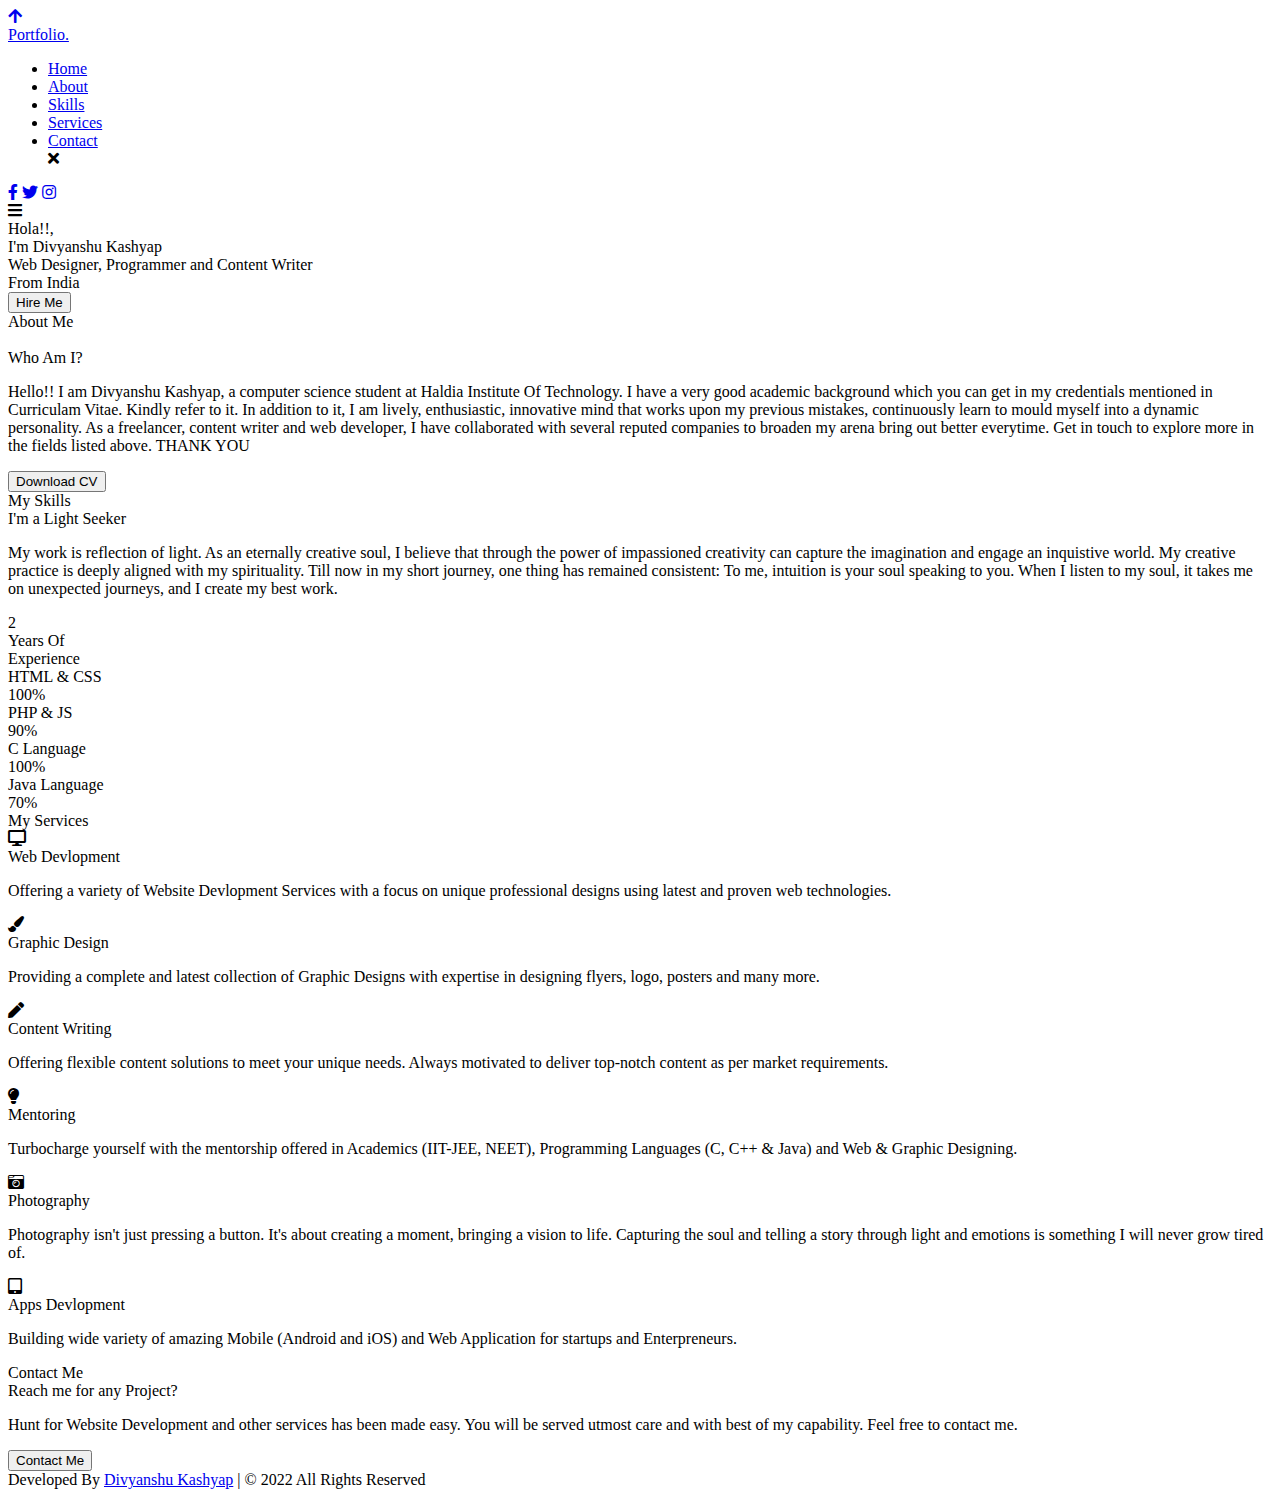
==== index.html @ 9f0cb543 "Update index.html" ====
<!DOCTYPE html>
<!-- Designined by CodingLab | www.youtube.com/codinglabyt -->
<html lang="en" dir="ltr">
  <head>
    <meta charset="UTF-8">
    <title> Portfoli0</title>
    <link rel="stylesheet" href="style.css">
    <!-- Fontawesome CDN Link -->
    <link rel="stylesheet" href="https://cdnjs.cloudflare.com/ajax/libs/font-awesome/5.15.2/css/all.min.css"/>
     <meta name="viewport" content="width=device-width, initial-scale=1.0">
   </head>
<body>
  <!-- Move to up button -->
  <div class="scroll-button">
    <a href="#home"><i class="fas fa-arrow-up"></i></a>
  </div>
  <!-- navgaition menu -->
  <nav >
    <div class="navbar" style="color: black;">
      <div class="logo"><a href="https://www.google.com/search?q=portfolio&rlz=1C1ZKTG_enIN931IN931&oq=portfolio&aqs=chrome..69i57j0i67i433l2j0i67l2j0i67i433j0i67l2j0i67i433j0i67.3819j0j15&sourceid=chrome&ie=UTF-8" target="_blank">Portfolio.</a></div>
      <ul class="menu">
          <li><a href="#home">Home</a></li>
          <li><a href="#about">About</a></li>
          <li><a href="#skills">Skills</a></li>
          <li><a href="#services">Services</a></li>
          <li><a href="#contact">Contact</a></li>
          <div class="cancel-btn">
            <i class="fas fa-times"></i>
          </div>
      </ul>
      <div class="media-icons">
        <a href="https://www.facebook.com/divyanshu.kashyap.921" target="_blank"><i class="fab fa-facebook-f"></i></a>
        <a href="http://twitter.com/i_am_divy" target="_blank"><i class="fab fa-twitter"></i></a>
        <a href="https://instagram.com/i.am.divy._?igs..." target="_blank"><i class="fab fa-instagram"></i></a>
        <a href="https://www.linkedin.com/in/divyanshu-kashyap-824456200" target="_blank"><i class="fab fa-linkedin" style="color: white;"></i></a>
      </div>
    </div>
    <div class="menu-btn">
      <i class="fas fa-bars"></i>
    </div>
  </nav>

<!-- Home Section Start -->
 <section class="home" id="home">
   <div class="home-content">
     <class="text">
       <div class="text-one">Hola!!,</div>
       <div class="text-two">I'm Divyanshu Kashyap</div> 
       <div class="text-three">Web Designer, Programmer and Content Writer</div>
       <div class="text-four">From India</div>
     </div>
     <div class="button">
       <button onclick="window.location.href='mailto: divyanshu993.hitece2020@gmail.com'">Hire Me</button>
   </div>
 </section>

<!-- About Section Start -->
<section class="about" id="about">
  <div class="content">
    <div class="title"><span>About Me</span></div>
  <div class="about-details">
    <div class="left">
      <img src="pic.jpg" alt="">
    </div>
    <div class="right">
      <div class="topic">Who Am I?</div>
      <p>Hello!! I am Divyanshu Kashyap, a computer science student at Haldia Institute Of Technology. I have a very good academic background which you can get in my credentials mentioned in Curriculam Vitae. Kindly refer to it. In addition to it, I am lively, enthusiastic, innovative mind that works upon my previous mistakes, continuously learn to mould myself into a dynamic personality. As a freelancer, content writer and web developer, I have collaborated with several reputed companies to broaden my arena bring out better everytime. Get in touch to explore more in the fields listed above. THANK YOU </p>
      <div class="button">
        <button onclick="window.location.href='/Profile.pdf'" >Download CV</button>
      </div>
    </div>
  </div>
  </div>
</section>

<!-- My Skill Section Start -->
<!-- Section Tag and Other Div will same where we need to put same CSS -->
<section class="skills" id="skills">
 <div class="content">
   <div class="title"><span>My Skills</span></div>
   <div class="skills-details">
     <div class="text">
       <div class="topic">I'm a Light Seeker</div>
       <p>My work is reflection of light. As an eternally creative soul, I believe that through the power of impassioned creativity can capture the imagination and engage an inquistive world. My creative practice is deeply aligned with my spirituality.  Till now in my short journey, one thing has remained consistent: To me, intuition is your soul speaking to you. When I listen to my soul, it takes me on unexpected journeys, and I create my best work.</p>
       <div class="experience">
         <div class="num">2</div>
         <div class="exp">Years Of <br> Experience</div>
       </div>
     </div>
     <div class="boxes">
       <div class="box">
         <div class="topic">HTML & CSS</div>
         <div class="per">100%</div>
       </div>
       <div class="box">
         <div class="topic">PHP & JS</div>
         <div class="per">90%</div>
       </div>
       <div class="box">
         <div class="topic">C Language</div>
         <div class="per">100%</div>
       </div>
       <div class="box">
         <div class="topic">Java Language</div>
         <div class="per">70%</div>
       </div>
     </div>
   </div>
 </div>
</section>

<!-- My Services Section Start -->
 <section class="services" id="services">
   <div class="content">
     <div class="title"><span>My Services</span></div>
     <div class="boxes">
       <div class="box">
         <div class="icon">
           <i class="fas fa-desktop"></i>
       </div>
       <div class="topic">Web Devlopment</div>
       <p>Offering a variety of Website Devlopment Services with a focus on unique professional designs using latest and proven web technologies.</p>
     </div>
       <div class="box">
         <div class="icon">
           <i class="fas fa-paint-brush"></i>
       </div>
       <div class="topic">Graphic Design</div>
       <p>Providing a complete and latest collection of Graphic Designs with expertise in designing flyers, logo, posters and many more. </p>
     </div>
       <div class="box">
         <div class="icon">
           <i class="fas fa-pen"></i>
       </div>
       <div class="topic">Content Writing</div>
       <p>Offering flexible content solutions to meet your unique needs. Always motivated to deliver top-notch content as per market requirements.</p>
     </div>
       <div class="box">
         <div class="icon">
           <i class="fas fa-lightbulb"></i>
       </div>
       <div class="topic">Mentoring</div>
       <p>Turbocharge yourself with the mentorship offered in Academics (IIT-JEE, NEET), Programming Languages (C, C++ & Java) and Web & Graphic Designing.</p>
     </div>
       <div class="box">
         <div class="icon">
           <i class="fas fa-camera-retro"></i>
       </div>
       <div class="topic">Photography</div>
       <p>Photography isn't just pressing a button. It's about creating a moment, bringing a vision to life. Capturing the soul and telling a story through light and emotions is something I will never grow tired of.</p>
     </div>
       <div class="box">
         <div class="icon">
           <i class="fas fa-tablet-alt"></i>
       </div>
       <div class="topic">Apps Devlopment</div>
       <p>Building wide variety of amazing Mobile (Android and iOS) and Web Application for startups and Enterpreneurs. </p>
     </div>
   </div>
   </div>
 </section>

<!-- Contact Me section Start -->
<section class="contact" id="contact">
  <div class="content">
    <div class="title"><span>Contact Me</span></div>
    <div class="text">
      <div class="topic">Reach me for any Project?</div>
      <p>Hunt for Website Development and other services has been made easy. You will be served utmost care and with best of my capability. Feel free to contact me.</p>
      <div class="button">
        <button onclick="window.location.href='index2.html'">Contact Me</button>
      </div>
    </div>
  </div>
</section>

<!-- Footer Section Start -->
<footer>
  <div class="text">
    <span>Developed By <a href="#">Divyanshu Kashyap</a> | &#169; 2022 All Rights Reserved</span>
  </div>
</footer>

  <script src="index.js"></script>
</body>
</html>
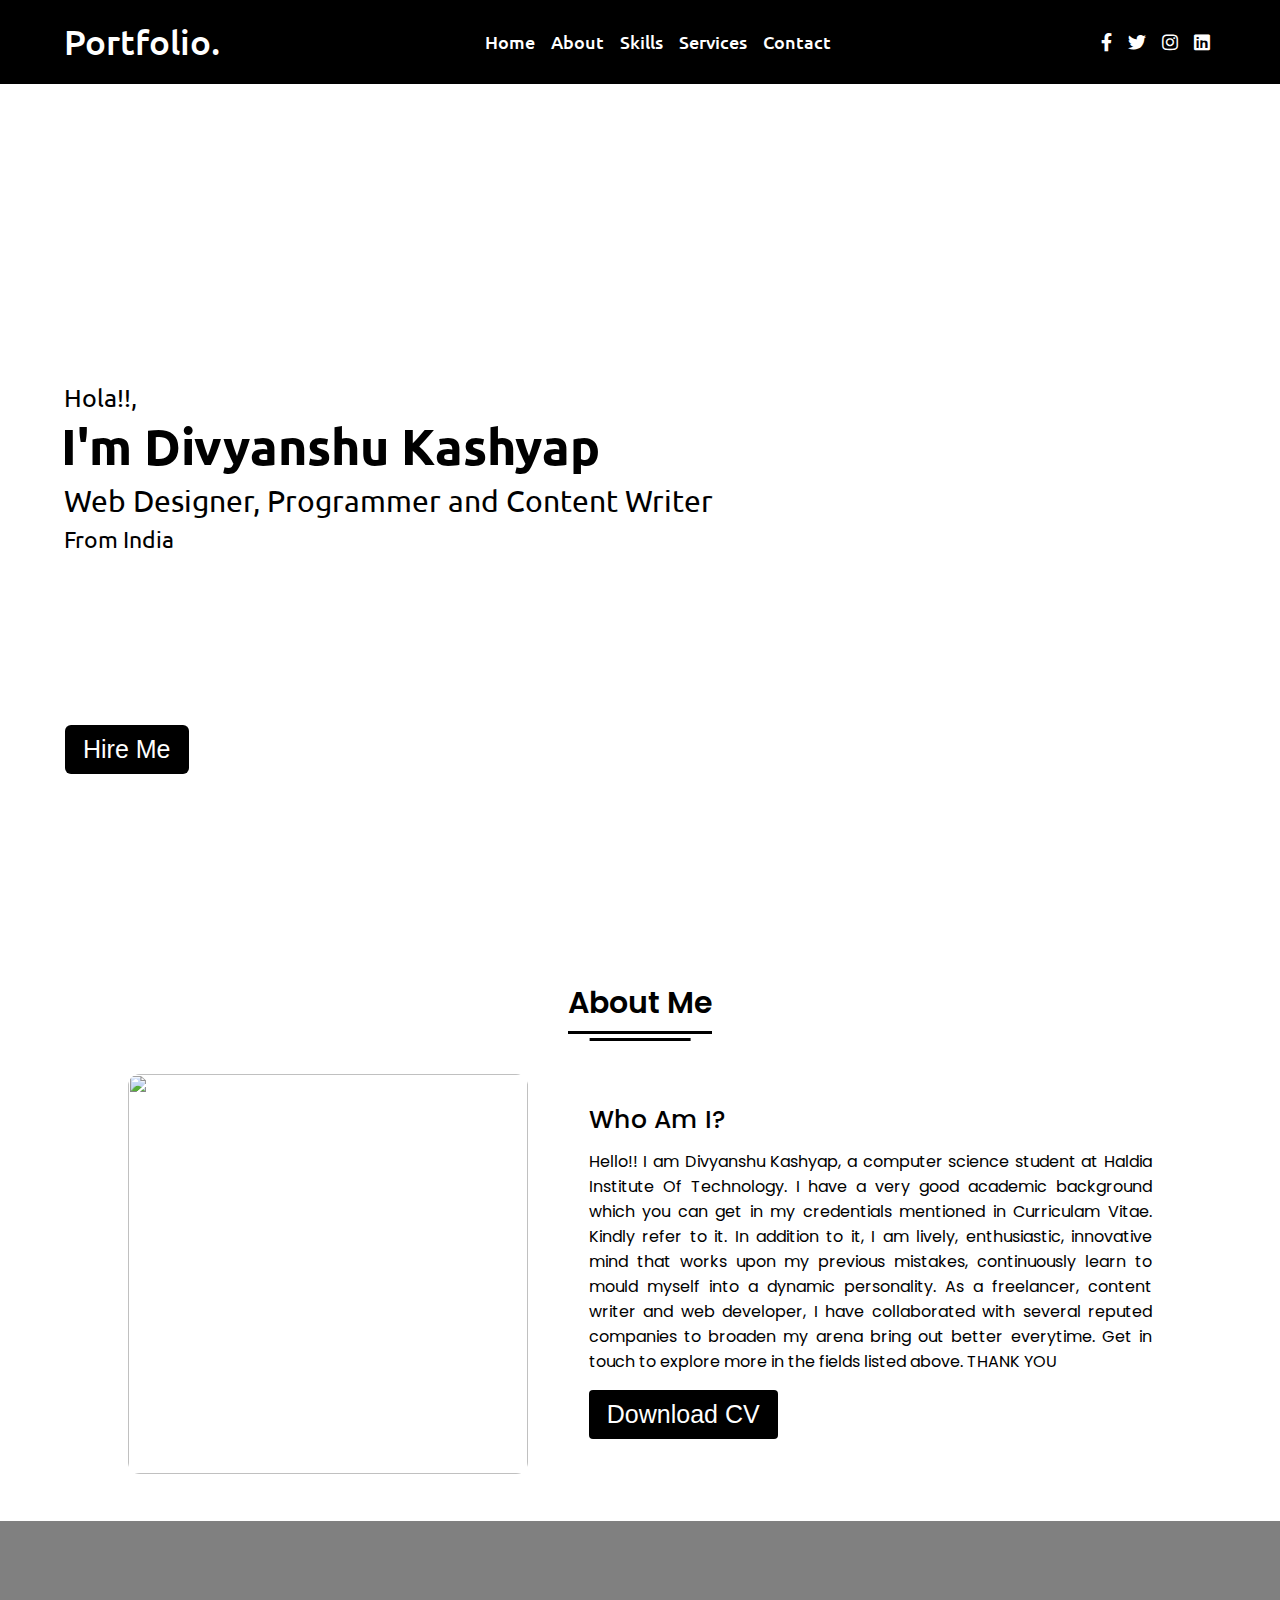
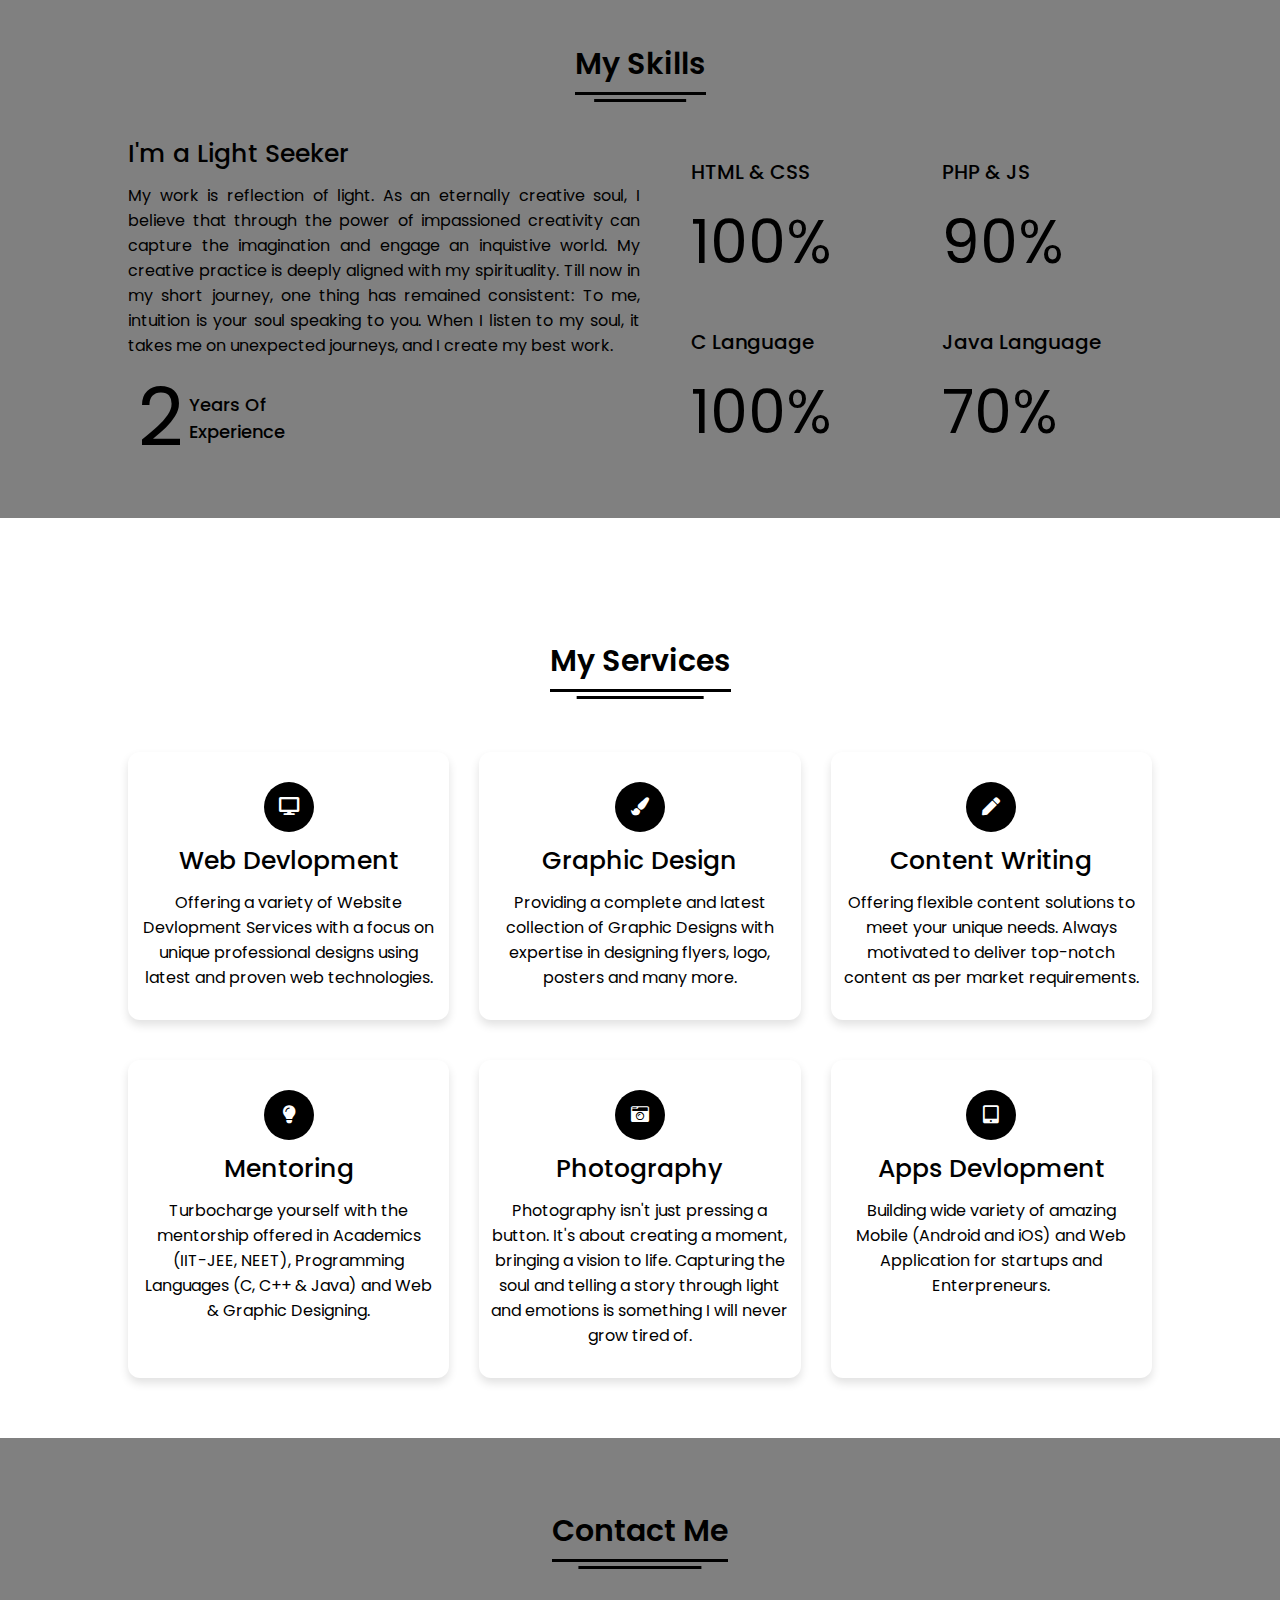
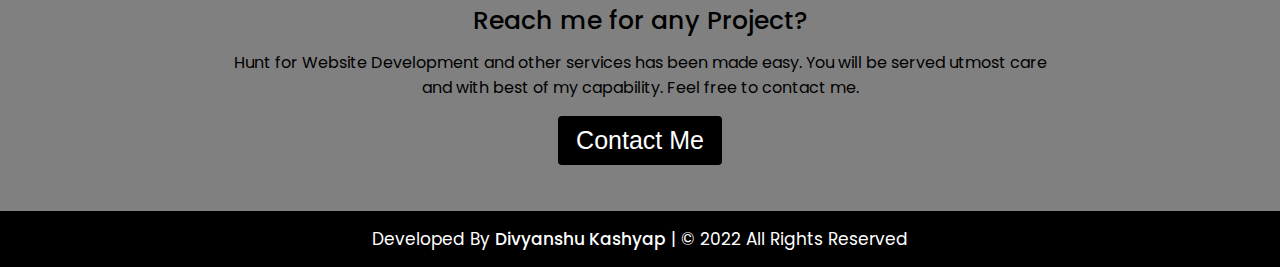
==== commit be92907c: "Update index.html" ====
--- a/index.html
+++ b/index.html
@@ -3,7 +3,7 @@
 <html lang="en" dir="ltr">
   <head>
     <meta charset="UTF-8">
-    <title> Portfoli0</title>
+    <title> Portfolio</title>
     <link rel="stylesheet" href="style.css">
     <!-- Fontawesome CDN Link -->
     <link rel="stylesheet" href="https://cdnjs.cloudflare.com/ajax/libs/font-awesome/5.15.2/css/all.min.css"/>
--- a/style.css
+++ b/style.css
@@ -0,0 +1,512 @@
+/* Google Font CDN Link */
+@import url('https://fonts.googleapis.com/css2?family=Poppins:wght@400;500;600;700&family=Ubuntu:wght@400;500;700&display=swap');
+*{
+  margin: 0;
+  padding: 0;
+  box-sizing: border-box;
+  text-decoration: none;
+  scroll-behavior: smooth;
+}
+
+/* Custom Scroll Bar CSS */
+::-webkit-scrollbar {
+    width: 10px;
+}
+::-webkit-scrollbar-track {
+    background: #f1f1f1;
+}
+::-webkit-scrollbar-thumb {
+    background: black;
+    border-radius: 12px;
+    transition: all 0.3s ease;
+}
+
+::-webkit-scrollbar-thumb:hover {
+    background: grey;
+}
+/* navbar styling */
+nav{
+  background-color: black;
+  position: fixed;
+  width: 100%;
+  padding: 20px 0;
+  z-index: 998;
+  transition: all 0.3s ease;
+  font-family: 'Ubuntu', sans-serif;
+}
+nav.sticky{
+  background: black;
+  padding: 13px 0;
+}
+nav .navbar{
+  width: 90%;
+  display: flex;
+  justify-content: space-between;
+  align-items: center;
+  margin: auto;
+  color: black;
+}
+nav .navbar .logo a{
+  font-weight: 500;
+  font-size: 35px;
+  color: white;
+}
+nav.sticky .navbar .logo a{
+  color: #fff;
+}
+nav .navbar .menu{
+  display: flex;
+  position: relative;
+}
+nav .navbar .menu li{
+  list-style: none;
+  margin: 0 8px;
+}
+.navbar .menu a{
+  font-size: 18px;
+  font-weight: 500;
+  color: white;
+  padding: 6px 0;
+  transition: all 0.4s ease;
+}
+.navbar .menu a:hover{
+  color: black;
+}
+nav.sticky .menu a{
+  color: black;
+}
+nav.sticky .menu a:hover{
+  color: black;
+}
+.navbar .media-icons a{
+  color: white;
+  font-size: 18px;
+  margin: 0 6px;
+}
+nav.sticky .media-icons a{
+  color: #FFF;
+}
+
+/* Side Navigation Menu Button CSS */
+nav .menu-btn,
+.navbar .menu .cancel-btn{
+  position: absolute;
+  color: #fff;
+  right: 30px;
+  top: 20px;
+  font-size: 20px;
+  cursor: pointer;
+  transition: all 0.3s ease;
+  display: none;
+}
+nav .menu-btn{
+  color: white;
+}
+nav.sticky .menu-btn{
+  color: #FFF;
+}
+.navbar .menu .menu-btn{
+  color: #fff;
+}
+
+/* home section styling */
+.home{
+  height: 100vh;
+  width: 100%;
+  background: url(bg2.png) no-repeat;
+  background-size: cover;
+  background-position: center;
+  background-attachment: fixed;
+  font-family: 'Ubuntu', sans-serif;
+}
+.home .home-content{
+  width: 90%;
+  height: 100%;
+  margin: auto;
+  display: flex;
+  flex-direction: column;
+  justify-content: center;
+}
+.home .text-one{
+  font-size: 25px;
+  color: black;
+}
+.home .text-two{
+  color: black;
+  font-size: 50px;
+  font-weight: 600;
+  margin-left: -3px;
+}
+.home .text-three{
+  font-size: 30px;
+  margin: 5px 0;
+  color: black;
+}
+.home .text-four{
+  font-size: 23px;
+  margin: 5px 0;
+  color: black;
+}
+.home .button{
+  margin: -175px 300px 1000px 65px;
+}
+.home .button button{
+  outline: none;
+  padding: 8px 16px;
+  border-radius: 6px;
+  font-size: 25px;
+  font-weight: 400;
+  background: black;
+  color: #fff;
+  cursor: pointer;
+  border: 2px solid transparent;
+  transition: all 0.4s ease;
+}
+.home .button button:hover{
+  border-color: black;
+  background-color: #fff;
+  color: black;
+}
+
+/* About Section Styling */
+/* Those Elements Where We Have Apply Same CSS,
+ I'm Selecting Directly 'Section Tag' and 'Class'  */
+section{
+  padding-top: 40px;
+}
+section .content{
+  width: 80%;
+  margin: 40px auto;
+  font-family: 'Poppins', sans-serif;
+}
+.about .about-details{
+  display: flex;
+  justify-content: space-between;
+  align-items: center;
+}
+section .title{
+  display: flex;
+  justify-content: center;
+  margin-bottom: 40px;
+}
+section .title span{
+  color: black;
+  font-size: 30px;
+  font-weight: 600;
+  position: relative;
+  padding-bottom: 8px;
+}
+section .title span::before,
+section .title span::after{
+  content: '';
+  position: absolute;
+  height: 3px;
+  width: 100%;
+  background: black;
+  left: 0;
+  bottom: 0;
+}
+section .title span::after{
+  bottom: -7px;
+  width: 70%;
+  left: 50%;
+  transform: translateX(-50%);
+}
+.about .about-details .left{
+  width: 45%;
+}
+.about .left img{
+  height: 400px;
+  width: 400px;
+  object-fit: cover;
+  border-radius: 12px;
+}
+.about-details .right{
+  width: 55%;
+}
+section  .topic{
+  color: black;
+  font-size: 25px;
+  font-weight: 500;
+  margin-bottom: 10px;
+}
+.about-details .right p{
+  text-align: justify;
+  color: black;
+}
+section .button{
+  margin: 16px 0;
+}
+section .button button{
+  outline: none;
+  padding: 8px 16px;
+  border-radius: 4px;
+  font-size: 25px;
+  font-weight: 400;
+  background: black;
+  color: #fff;
+  border: 2px solid transparent;
+  cursor: pointer;
+  transition: all 0.4s ease;
+}
+section .button button:hover{
+  border-color: black;
+  background-color: #fff;
+  color: black;
+}
+
+ /* My Skills CSS */
+ .skills{
+   background: grey;
+ }
+ .skills .content{
+   padding: 40px 0;
+ }
+ .skills .skills-details{
+   display: flex;
+   justify-content: space-between;
+   align-items: center;
+ }
+ .skills-details .text{
+   width: 50%;
+ }
+ .skills-details p{
+   color: black;
+   text-align: justify;
+ }
+.skills .skills-details .experience{
+  display: flex;
+  align-items: center;
+  margin: 0 10px;
+}
+.skills-details .experience .num{
+  color: black;
+  font-size: 80px;
+}
+.skills-details .experience .exp{
+  color: black;
+  margin-left: 20px;
+  font-size: 18px;
+  font-weight: 500;
+  margin: 0 6px;
+}
+.skills-details .boxes{
+  width: 45%;
+  display: flex;
+  flex-wrap: wrap;
+  justify-content: space-between;
+}
+.skills-details .box{
+  width: calc(100% / 2 - 20px);
+  margin: 20px 0;
+}
+.skills-details .boxes .topic{
+  font-size: 20px;
+  color: black;
+}
+.skills-details .boxes .per{
+  font-size: 60px;
+  color: black;
+}
+
+/* My Services CSS */
+.services .boxes{
+  display: flex;
+  flex-wrap: wrap;
+  justify-content: space-between;
+}
+.services .boxes .box{
+  margin: 20px 0;
+  width: calc(100% / 3 - 20px);
+  text-align: center;
+  border-radius: 12px;
+  padding: 30px 10px;
+  box-shadow: 0 5px 10px rgba(0, 0, 0, 0.12);
+  cursor: default;
+  transition: all 0.4s ease;
+}
+.services .boxes .box:hover{
+  background: black;
+  color: #fff;
+}
+.services .boxes .box .icon{
+  height: 50px;
+  width: 50px;
+  background: black;
+  border-radius: 50%;
+  text-align: center;
+  line-height: 50px;
+  font-size: 18px;
+  color: white;
+  margin: 0 auto 10px auto;
+  transition: all 0.4s ease;
+}
+.boxes .box:hover .icon{
+  background-color: white;
+  color: black;
+}
+.services .boxes .box:hover .topic,
+.services .boxes .box:hover p{
+  color: white;
+  transition: all 0.4s ease;
+}
+.services .boxes .box:hover .topic,
+.services .boxes .box:hover p{
+  color: white;
+}
+/* Contact Me CSS */
+.contact{
+  background: grey;
+}
+.contact .content{
+  margin: 0 auto;
+  padding: 30px 0;
+}
+.contact .text{
+  width: 80%;
+  text-align: center;
+  margin: auto;
+}
+
+/* Footer CSS */
+footer{
+  background: black;
+  padding: 15px 0;
+  text-align: center;
+  font-family: 'Poppins', sans-serif;
+}
+footer .text span{
+  font-size: 17px;
+  font-weight: 400;
+  color: #fff;
+}
+footer .text span a{
+  font-weight: 500;
+  color: #FFF;
+}
+footer .text span a:hover{
+  text-decoration: underline;
+}
+/* Scroll TO Top Button CSS */
+.scroll-button a{
+  position: fixed;
+  bottom: 20px;
+  right: 20px;
+  color: #fff;
+  background: black;
+  padding: 7px 12px;;
+  font-size: 18px;
+  border-radius: 6px;
+  box-shadow: rgba(0, 0, 0, 0.15);
+  display: none;
+}
+
+/* Responsive Media Query */
+@media (max-width: 1190px) {
+  section .content{
+    width: 85%;
+  }
+}
+@media (max-width: 1000px) {
+  .about .about-details{
+    justify-content: center;
+    flex-direction: column;
+  }
+  .about .about-details .left{
+    display: flex;
+    justify-content: center;
+    width: 100%;
+  }
+  .about-details .right{
+    width: 90%;
+    margin: 40px 0;
+  }
+  .services .boxes .box{
+    margin: 20px 0;
+    width: calc(100% / 2 - 20px);
+  }
+}
+@media (max-width: 900px) {
+  .about .left img{
+    height: 350px;
+    width: 350px;
+  }
+}
+
+@media (max-width: 750px) {
+  nav .navbar{
+    width: 90%;
+  }
+  nav .navbar .menu{
+    position: fixed;
+    left: -100%;
+    top: 0;
+    background: #0E2431;
+    height: 100vh;
+    max-width: 400px;
+    width: 100%;
+    padding-top: 60px;
+    flex-direction: column;
+    align-items: center;
+    transition: all 0.5s ease;
+  }
+  .navbar.active .menu{
+    left: 0;
+  }
+  nav .navbar .menu a{
+    font-size: 23px;
+    display: block;
+    color: #fff;
+    margin: 10px 0;
+  }
+  nav.sticky .menu a:hover{
+    color: black;
+  }
+  nav .navbar .media-icons{
+    display: none;
+  }
+  nav .menu-btn,
+  .navbar .menu .cancel-btn{
+    display: block;
+  }
+  .home .text-two{
+    font-size: 65px;
+  }
+  .home .text-three{
+    font-size: 35px;
+  }
+  .skills .skills-details{
+    align-items: center;
+    justify-content: center;
+    flex-direction: column;
+  }
+  .skills-details .text{
+    width: 100%;
+    margin-bottom: 50px;
+  }
+  .skills-details .boxes{
+    justify-content: center;
+    align-items: center;
+    width: 100%;
+  }
+  .services .boxes .box{
+    margin: 20px 0;
+    width: 100%;
+  }
+  .contact .text{
+    width: 100%;
+}
+}
+
+@media (max-width: 500px){
+  .home .text-two{
+    font-size: 55px;
+  }
+  .home .text-three{
+    font-size: 33px;
+  }
+  .skills-details .boxes .per{
+    font-size: 50px;
+    color: black;
+  }
+}
